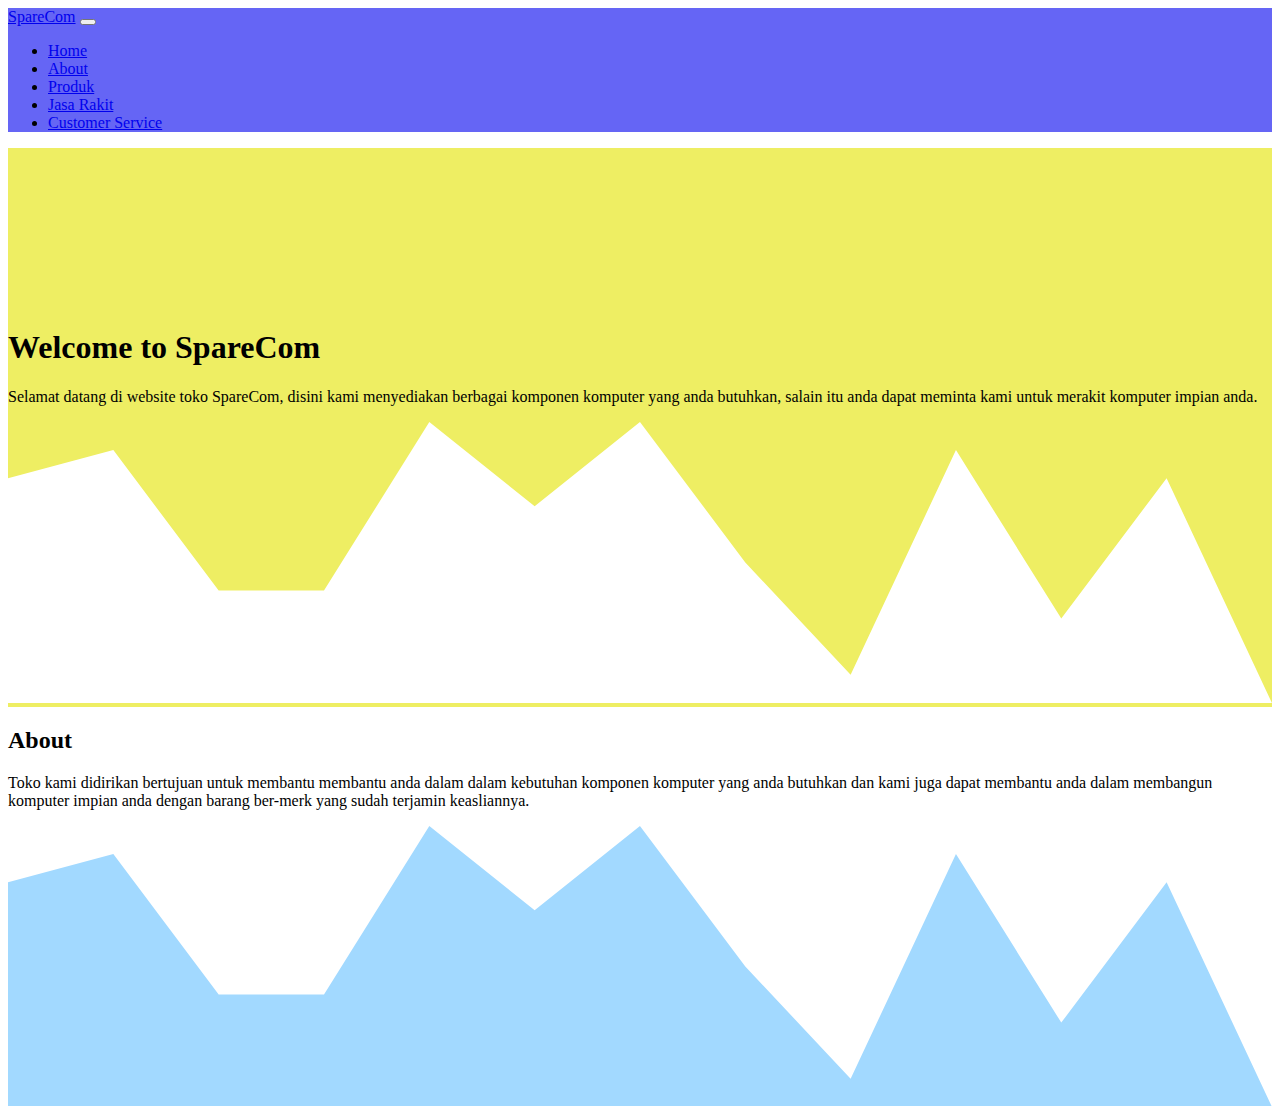
==== index.html @ cfb5a73c "first commit" ====
<!doctype html>
<html lang="en">
  <head>
    <!-- Required meta tags -->
    <meta charset="utf-8">
    <meta name="viewport" content="width=device-width, initial-scale=1">

    <!-- Bootstrap CSS -->
    <link href="https://cdn.jsdelivr.net/npm/bootstrap@5.0.2/dist/css/bootstrap.min.css" rel="stylesheet" integrity="sha384-EVSTQN3/azprG1Anm3QDgpJLIm9Nao0Yz1ztcQTwFspd3yD65VohhpuuCOmLASjC" crossorigin="anonymous">

    <link rel="stylesheet" href="css/istyle.css">

    <title>SpareCom | Home</title>
  </head>
  <body>
    <!-- Nav -->
    <nav class="navbar navbar-expand-lg navbar-dark shadow p fixed-top">
        <div class="container-fluid">
          <a class="navbar-brand" href="#">SpareCom</a>
          <button class="navbar-toggler" type="button" data-bs-toggle="collapse" data-bs-target="#navbarNav" aria-controls="navbarNav" aria-expanded="false" aria-label="Toggle navigation">
            <span class="navbar-toggler-icon"></span>
          </button>
          <div class="collapse navbar-collapse" id="navbarNav">
            <ul class="navbar-nav ms-auto">
              <li class="nav-item">
                <a class="nav-link active" aria-current="page" href="index.html">Home</a>
              </li>
              <li class="nav-item">
                <a class="nav-link" href="#about">About</a>
              </li>
              <li class="nav-item">
                <a class="nav-link" href="page/product.html">Produk</a>
              </li>
              <li class="nav-item">
                <a class="nav-link" href="page/jasarakit.html">Jasa Rakit</a>
              </li>
              <li class="nav-item">
                <a class="nav-link" href="page/customerservice.html">Customer Service</a>
              </li>
            </ul>
          </div>
        </div>
      </nav>
      <!-- End Nav -->

      <!-- Hero -->
      <section class="jumbotron text-center" id="hero">
        <h1 class="display-4">Welcome to SpareCom</h1>
        <p class="lead">
          Selamat datang di website toko SpareCom, disini kami menyediakan berbagai komponen
          komputer yang anda butuhkan, salain itu anda dapat meminta kami untuk merakit komputer impian anda.
        </p>
        <svg xmlns="http://www.w3.org/2000/svg" viewBox="0 0 1440 320"><path fill="#fff" fill-opacity="1" d="M0,64L120,32L240,192L360,192L480,0L600,96L720,0L840,160L960,288L1080,32L1200,224L1320,64L1440,320L1440,320L1320,320L1200,320L1080,320L960,320L840,320L720,320L600,320L480,320L360,320L240,320L120,320L0,320Z"></path></svg>
      </section>
      <!-- End Hero -->

      <!-- About -->
      <section class="about" id="about">
        <div class="container">
            <div class="row text-center">
                <div class="col">
                    <h2>About</h2>
                </div>
            </div>
            <div class="row">
                <div class="col text-center display-flex justify-content-center align-item-center fs-5">
                    <p>
                    Toko kami didirikan bertujuan untuk membantu membantu anda dalam dalam kebutuhan komponen komputer
                    yang anda butuhkan dan kami juga dapat membantu anda dalam membangun komputer impian anda dengan barang 
                    ber-merk yang sudah terjamin keasliannya.
                    </p>
                </div>
            </div>
        </div>
        <svg xmlns="http://www.w3.org/2000/svg" viewBox="0 0 1440 320"><path fill="#a2d9ff" fill-opacity="1" d="M0,64L120,32L240,192L360,192L480,0L600,96L720,0L840,160L960,288L1080,32L1200,224L1320,64L1440,320L1440,320L1320,320L1200,320L1080,320L960,320L840,320L720,320L600,320L480,320L360,320L240,320L120,320L0,320Z"></path></svg>
    </section>
      <!-- End About -->

      <!-- Footer -->
      <footer class="text-white text-center pb-5">
      </footer>
      <!-- End Footer -->
      

    <script src="https://cdn.jsdelivr.net/npm/bootstrap@5.0.2/dist/js/bootstrap.bundle.min.js" integrity="sha384-MrcW6ZMFYlzcLA8Nl+NtUVF0sA7MsXsP1UyJoMp4YLEuNSfAP+JcXn/tWtIaxVXM" crossorigin="anonymous"></script>

  </body>
</html>
---- css/istyle.css ----
* {
    font-family: 'Times New Roman', Times, serif;
}

nav {
    background-color: #6565f5;
}

.jumbotron {
    padding-top: 10rem;
    background-color: #eeee63;
}

footer {
    background-color: #6565f5;
}
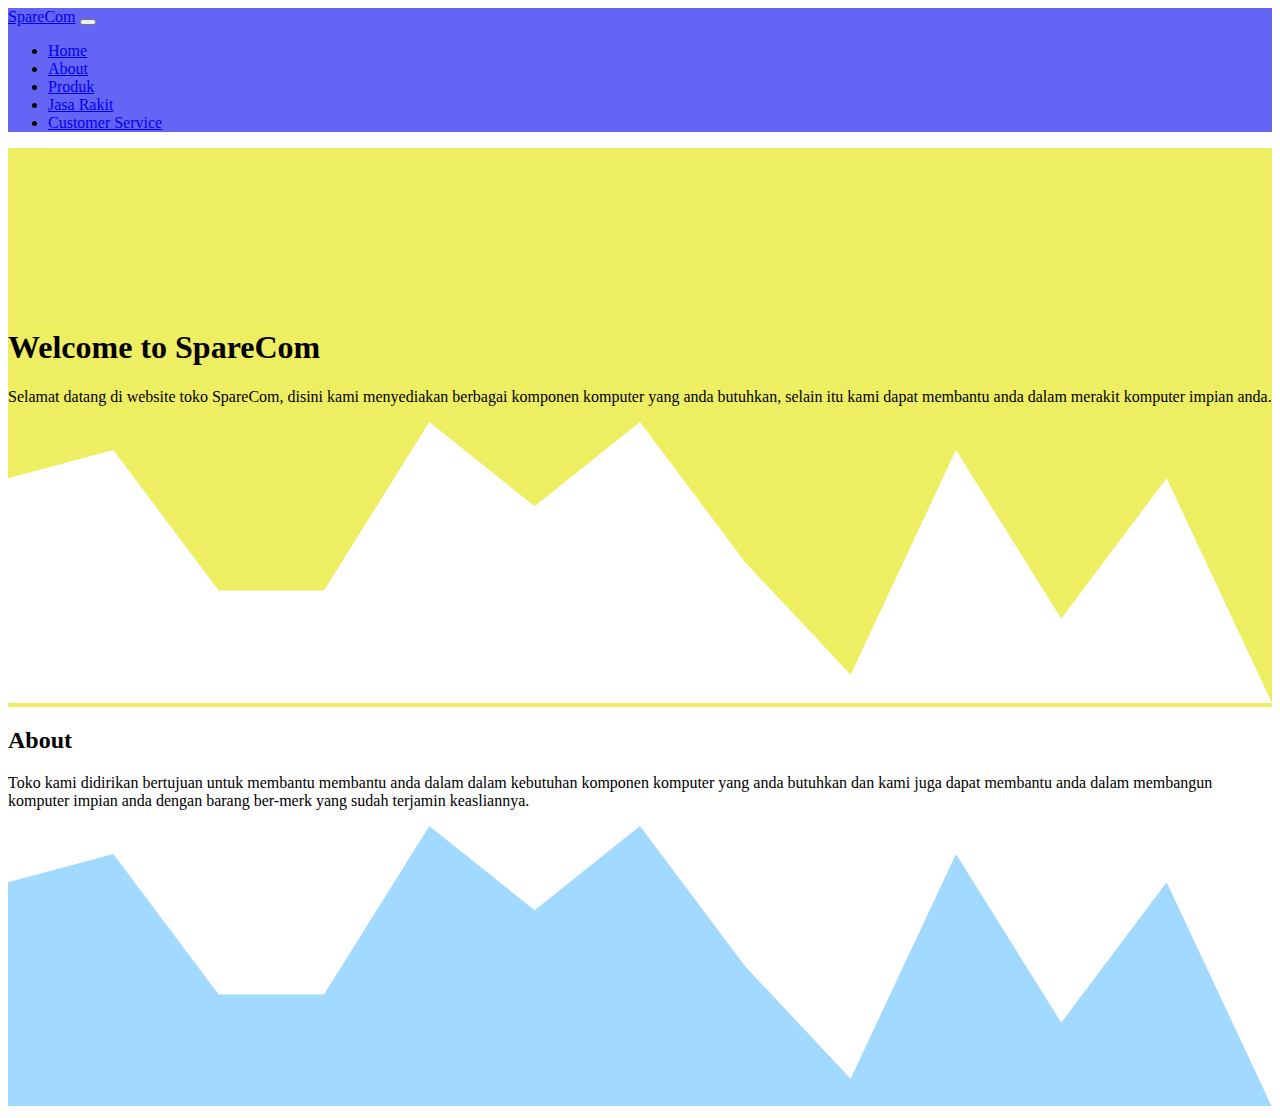
==== commit 418973d7: "memperbaiki kata-kata yang salah" ====
--- a/index.html
+++ b/index.html
@@ -48,7 +48,7 @@
         <h1 class="display-4">Welcome to SpareCom</h1>
         <p class="lead">
           Selamat datang di website toko SpareCom, disini kami menyediakan berbagai komponen
-          komputer yang anda butuhkan, salain itu anda dapat meminta kami untuk merakit komputer impian anda.
+          komputer yang anda butuhkan, selain itu kami dapat membantu anda dalam merakit komputer impian anda.
         </p>
         <svg xmlns="http://www.w3.org/2000/svg" viewBox="0 0 1440 320"><path fill="#fff" fill-opacity="1" d="M0,64L120,32L240,192L360,192L480,0L600,96L720,0L840,160L960,288L1080,32L1200,224L1320,64L1440,320L1440,320L1320,320L1200,320L1080,320L960,320L840,320L720,320L600,320L480,320L360,320L240,320L120,320L0,320Z"></path></svg>
       </section>
